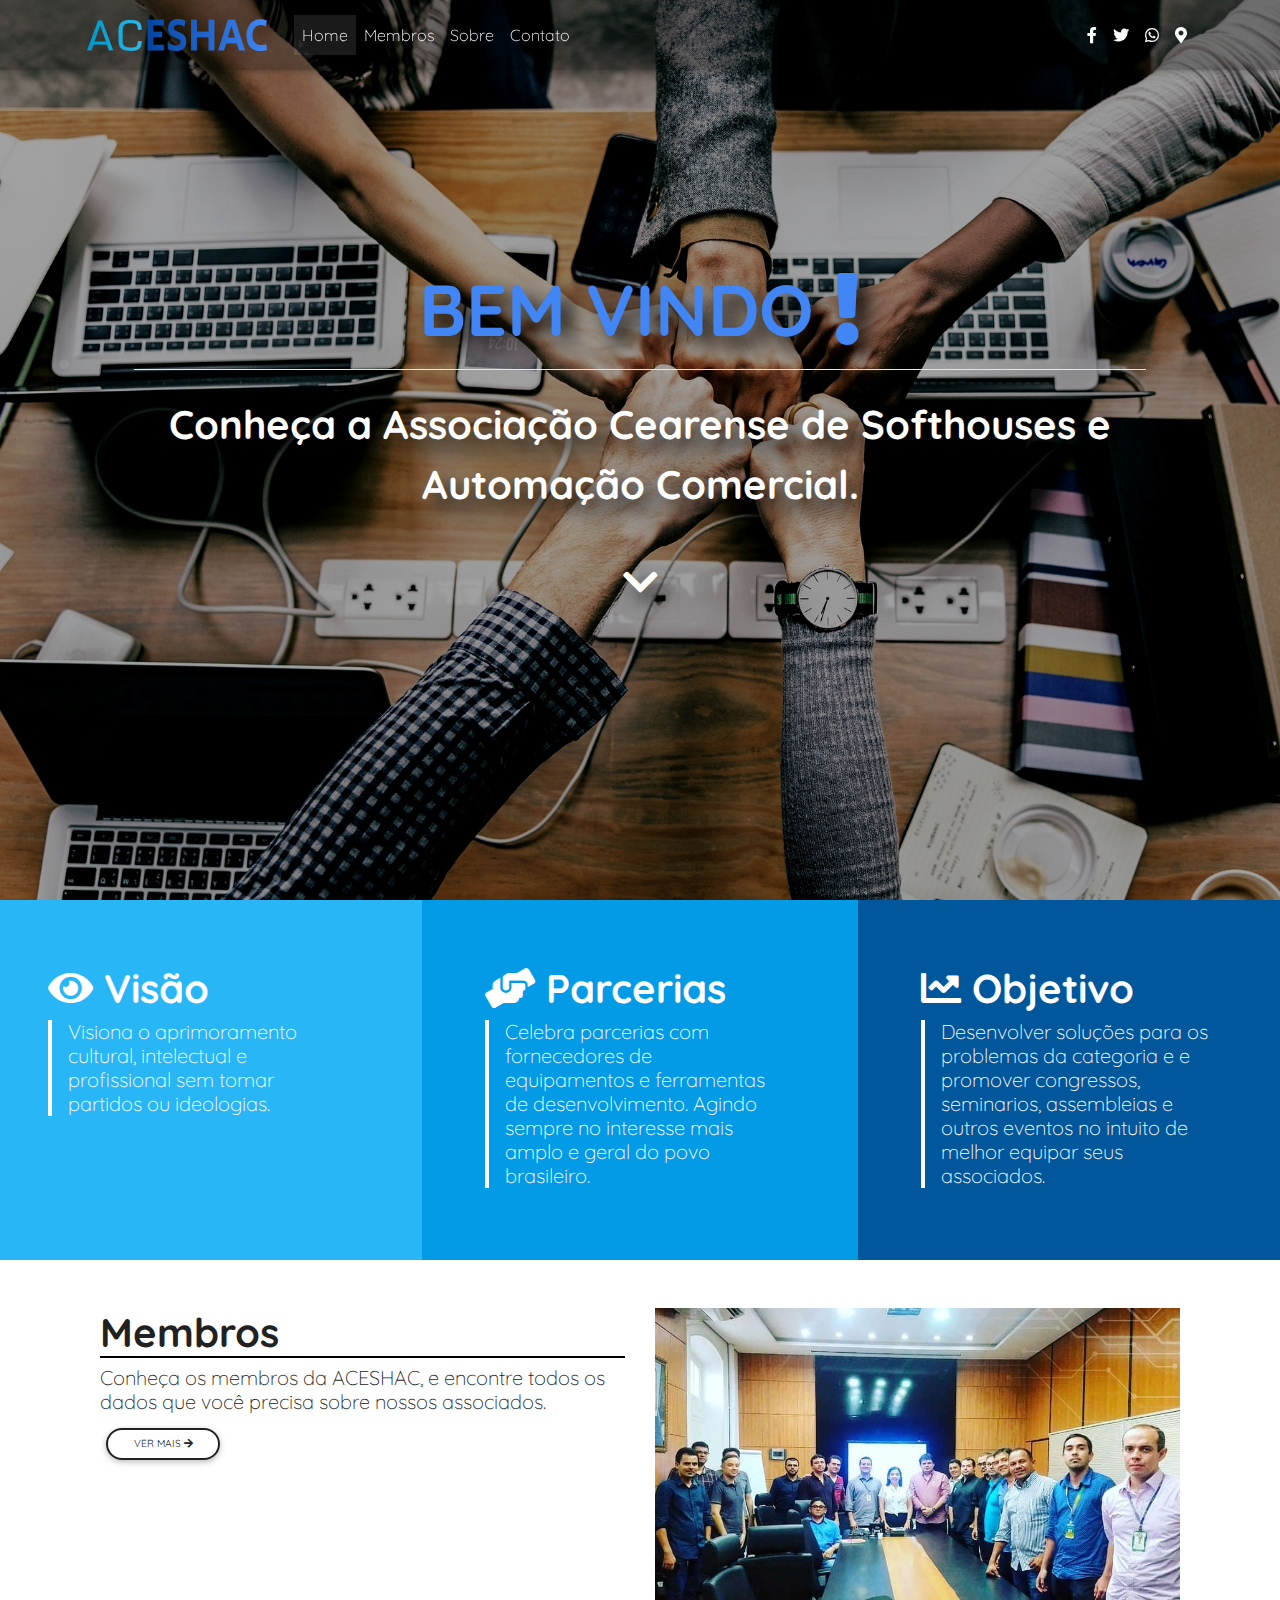
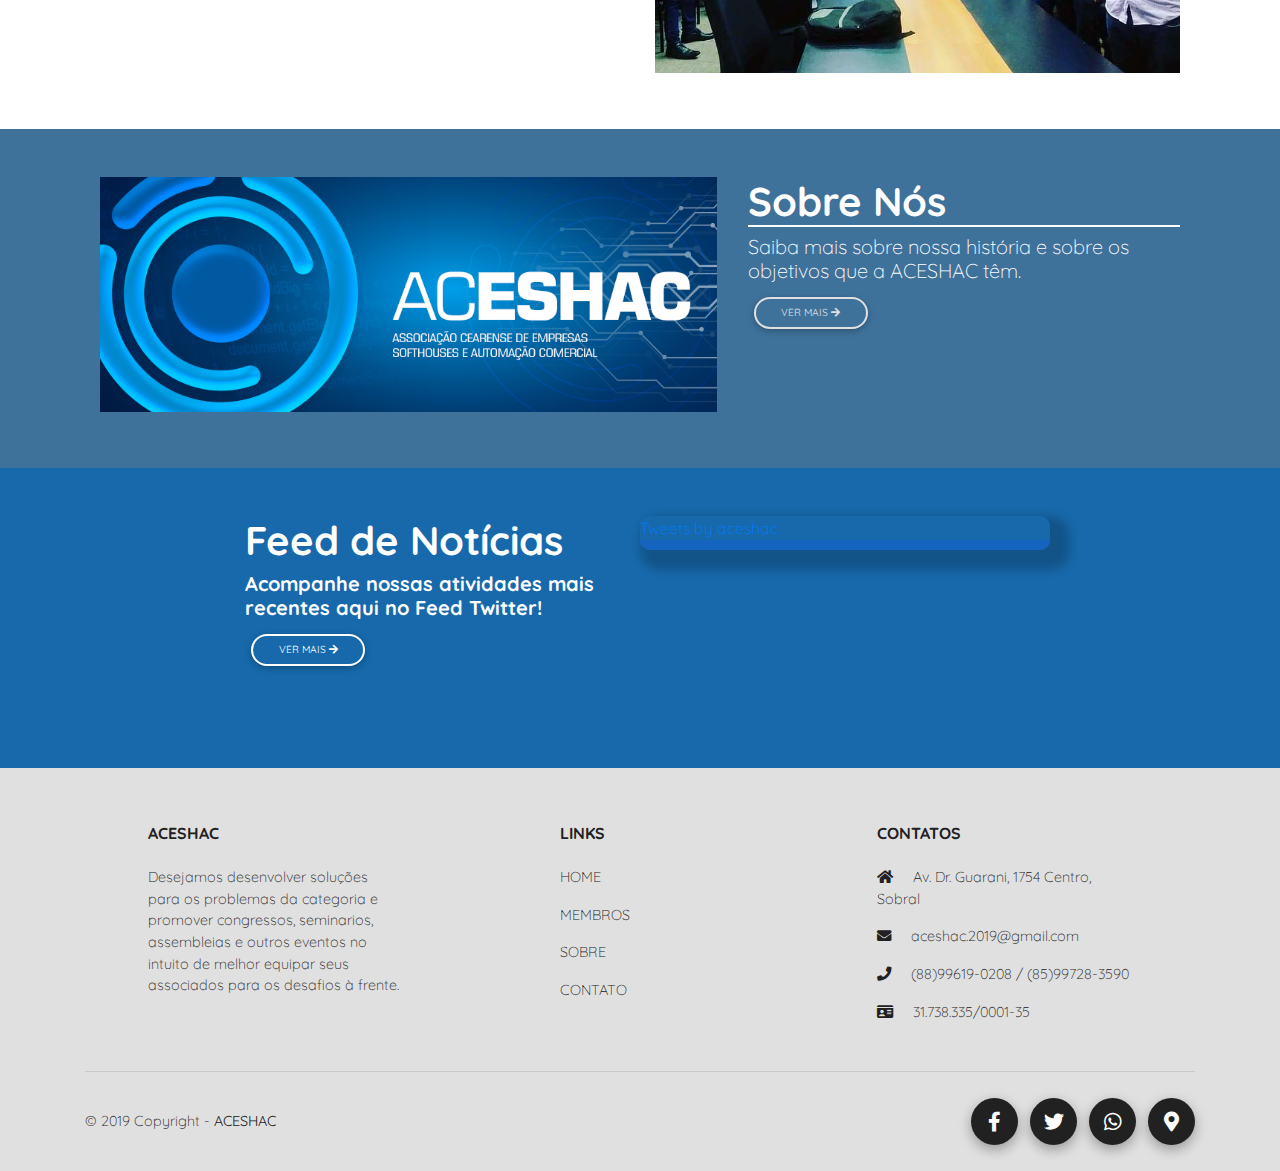
==== index.html @ 2a588120 "update logo" ====
<!DOCTYPE html>
<html>
<head>
	<meta charset="utf-8" name="viewport"
    content="width=device-width, initial-scale=1, maximum-scale=1, user-scalable=no">
  <meta author="Jonathan Franco">
	<title>ACESHAC - Associação Cearense de Softhouses e Automação Comercial</title>
  <link rel="icon" href="img/icon.png" type="image/png" />
	<link rel="stylesheet" type="text/css" href="css/bootstrap.css">
	<link rel="stylesheet" type="text/css" href="css/style.css">
	<script type="text/javascript" src="js/bootstrap.js"></script>
	<script type="text/javascript" src="js/jquery.min.js"></script>
	<link rel="stylesheet" type="text/css" href="css/mdb.css">
	<link rel="stylesheet" type="text/css" href="https://use.fontawesome.com/releases/v5.6.3/css/all.css">
  <link href="https://fonts.googleapis.com/css?family=Quicksand:300&display=swap" rel="stylesheet">
	<script type="text/javascript" src="js/mdb.js"></script>
	<script type="text/javascript" src="js/side-menu.js"></script>
	<script type="text/javascript" src="js/loading.js"></script>
	<script type="text/javascript" src="js/velocity.min.js"></script>
	<script type="text/javascript" src="js/popper.min.js"></script>
</head>
<body onload="loading();" class="fadeIn">

  <!--Loading-->
	<div id="background-load">
    	<div class="load"></div>

  	</div>

<header>
	<!--Desktop Menu-->
    <nav class="navbar navbar-expand-lg navbar-dark fixed-top scrolling-navbar">
      <div class="container nav-effect">
        <a class="navbar-brand" href="index.html"><img id="logo" src="img/logo.svg"></a>
        <div class="collapse navbar-collapse" id="navbarSupportedContent-7">
          <ul class="navbar-nav mr-auto mx-2">
            <li class="nav-item active">
              <a class="nav-link">Home</a>
            </li>

            <li class="nav-item">
              <a class="nav-link" href="membros.html">Membros</a>
            </li>

            <li class="nav-item">
              <a class="nav-link" href="sobre.html">Sobre</a>
            </li>

            <li class="nav-item">
              <a class="nav-link" href="contato.html">Contato</a>
            </li>
          </ul>
          <ul class="navbar-nav ml-auto nav-flex-icons">
            <li class="nav-item">
              <a id="face-icon" class="nav-link waves-effect waves-light" href="https://www.facebook.com/Aceshac-2211734815759135/" target="_blank">
                <i class="fab fa-facebook-f"></i></a>
            </li>
            <li class="nav-item">
              <a id="twitter-icon" class="nav-link waves-effect waves-light" href="https://twitter.com/aceshac" target="_blank">
                <i  class="fab fa-twitter"></i></a>
            </li>
            <li class="nav-item">
              <a id="whatsapp-icon" class="nav-link waves-effect waves-light" href="https://wa.me/5585997283590?text=Olá" target="_blank">
                <i  class="fab fa-whatsapp"></i></a>
            </li>
            <li class="nav-item">
              <a id="maps-icon" class="nav-link waves-effect waves-light" target="_blank" href="https://goo.gl/maps/By9EwGpcaRZU4kWZ8">
                <i  class="fas fa-map-marker-alt"></i></a>
            </li>
          </ul>
        </div>
      </div>
      <!--Desktop Menu-->

      <!--Mobile Menu-->
      <div class="btn-menu">
        <i class="fas fa-bars mr-3 white-text h1 btn-menu mt-2" onclick="openNav()"></i>
        <img class="logo-mobile mr-auto mt-2" src="img/logo.svg">
      </div>
      <div id="myNav" class="nav-mobile" style="overflow: hidden;">

      <div class="my-4 ml-3 white-text">
      <img class=" mr-auto" src="img/logo-mobile.svg">
      <span id="close-btn" class="closebtn white-text mr-2 h1" onclick="closeNav()"><i class="h1 fas fa-times"></i></span>
      </div>

        <hr class="my-0 white">

        <div class="container navbar-light nav-mobile-content text-left navbar-nav" id="menu-content">
          <li class="nav-item active">
            <a class="nav-link white-text mobile-pills"><i class="fas fa-home"></i> Home</a>
          </li>

          <li class="nav-item">
            <a class="nav-link white-text mobile-pills" href="membros.html"><i class="fas fa-users"></i> Membros</a>
          </li>

          <li class="nav-item">
            <a class="nav-link white-text mobile-pills" href="sobre.html"><i class="fas fa-info-circle"></i> Sobre</a>
          </li>

          <li class="nav-item">
            <a class="nav-link white-text mobile-pills" href="contato.html"><i class="fas fa-envelope"></i> Contato</a>
          </li>

          <li class="row justify-content-center mt-5 py-5">
            <a href="https://www.facebook.com/Aceshac-2211734815759135/" target="_blank"><i class="fab fa-facebook-f mx-1"></i></a>
            <a href="https://twitter.com/aceshac" target="_blank"><i class="fab fa-twitter mx-1"></i></a>
            <a href="https://wa.me/5585997283590?text=Olá" target="_blank"><i class="fab fa-whatsapp mx-1"></i></a>
            <a href="https://goo.gl/maps/By9EwGpcaRZU4kWZ8" target="_blank"><i class="fas fa-map-marker-alt mx-1"></i></a>
          </li>
          
        </div>
      </div>
      <!--Mobile Menu-->

  </nav>

<!--Index-->
<div id="intro" class="view smooth-scroll" style="background-image: url('img/index.jpg');background-size: cover;">

<div class="mask text-center rgba-black-light">
  
          <div class="container-fluid d-flex justify-content-center align-items-center h-100">

                <div class="col-md-10">

                		<!-- Heading -->
                     <div id="shadow-effect" class="display-3 mb-2 wow fadeInDown" data-wow-delay="0.4s"><span class="text-primary font-weight-bold">BEM VINDO <i class="fas fa-exclamation"></i></span></div>

                     <hr class="white">

                    <!-- Description -->
                    <p id="shadow-effect" class="white-text my-4 wow fadeInUp h1-responsive font-weight-bold" data-wow-delay="0.5s">Conheça a Associação Cearense de Softhouses e Automação Comercial.</p> 

                    <a id="shadow-effect" href="#down"><i class="h1 py-4 fas fa-chevron-down white-text"></i></a>   

                </div>

        </div>
  
</div>
</div>


</header>

<main>
  <!--Introdução-->
    <section id="down" class="white-color" style="overflow: hidden;">
      <div class="row">
        <div class="col-md-4 light-blue lighten-1 py-3">
          <div class="p-5 wow bounceIn" data-wow-delay="0.4s">
            <!-- Heading -->
            <h1 class="font-weight-bold white-text text-left"><i class="fas fa-eye"></i> Visão</h1>
            <!-- Description -->
            <h5 class="white-text px-3" style="border-left: 4px solid #fff">Visiona o aprimoramento cultural, intelectual e profissional 
                  sem tomar partidos ou ideologias.</h5>    
          </div>
        </div>
        <div class="col-md-4 light-blue darken-1 py-3">
          <div class="p-5 wow bounceIn" data-wow-delay="0.6s">
            <!-- Heading -->
            <h1 class="font-weight-bold white-text text-left"><i class="fas fa-hands-helping"></i> Parcerias</h1>
            <!-- Description -->
            <h5 class="white-text px-3" style="border-left: 4px solid #fff">Celebra parcerias com fornecedores de equipamentos e ferramentas de desenvolvimento. Agindo sempre no interesse mais amplo e geral do povo brasileiro.</h5>    
          </div>
        </div>
        <div class="col-md-4 light-blue darken-4 py-3">
          <div class="p-5 wow bounceIn" data-wow-delay="0.8s">
            <!-- Heading -->
            <h1 class="font-weight-bold white-text text-left"><i class="fas fa-chart-line"></i> Objetivo</h1>
            <!-- Description -->
            <h5 class="white-text px-3" style="border-left: 4px solid #fff">Desenvolver soluções para os problemas da categoria e
              e promover congressos, seminarios, assembleias e outros eventos no intuito de melhor equipar seus associados.</h5>    
          </div>
        </div>
        
      </div>
  </section>

  <!--Membros-->
	<section class="white-color" style="overflow: hidden;">
		<div class="container justify-content-center text-left">

			<div class="container-fluid d-flex align-items-center justify-content-center h-100">

            <div class="row d-flex text-left py-5">

                <div class="col-md-6 mb-2 wow fadeInLeft" data-wow-delay="0.4s">

                    <!-- Heading -->
                     <h1 class="font-weight-bold text-dark" style="border-bottom: 2px solid black">Membros</h1>

                    <!-- Description -->
                    <h5 class="text-dark">Conheça os membros da ACESHAC, e encontre todos os dados que você precisa sobre nossos associados.</h5>    

                    <a class="btn btn-rounded btn-outline-dark btn-sm h6 text-dark" href="membros.html">ver mais <i class="fas fa-arrow-right"></i></a>

                </div>

                <div class="col-md-6 mb-2 wow fadeInRight" data-wow-delay="0.4s">
                    <img class="img-fluid" src="img/img-3.jpg">
                </div>

            </div>

        </div>
			
		</div>
	</section>

    <!--Sobre Nós-->
		<section class="unique-color" style="overflow: hidden;">
		<div class="container justify-content-center text-left">

			<div class="container d-flex align-items-center justify-content-center">

            <div class="row d-flex text-left py-5">


                <div class="col-md-7 mb-2 wow fadeInLeft" data-wow-delay="0.4s">
                    <img class="img-fluid" src="img/img-2.jpg">
                </div>

                <div class="col-md-5 mb-2 wow fadeInRight" data-wow-delay="0.4s">

                    <!-- Heading -->
                     <h1 class="font-weight-bold white-text" style="border-bottom: 2px solid #fff">Sobre Nós</h1>

                    <!-- Description -->
                    <h5 class="white-text">Saiba mais sobre nossa história e sobre os objetivos que a ACESHAC têm.</h5>  

                    <a class="btn btn-rounded btn-outline-light btn-sm h6 white-text" href="sobre.html">ver mais <i class="fas fa-arrow-right"></i></a>  

                </div>

            </div>

        </div>
			
		</div>
	</section>
  
  <!--Feed-->
  <section class="black" style="background-image: url('img/feed.jpg');background-size: cover;background-attachment: fixed;overflow: hidden;">
    <div class="mask rgba-blue-strong">
    <div class="container justify-content-center text-left">

      <div class="container-fluid d-flex align-items-center justify-content-center h-100">

            <div class="row d-flex text-left py-5">

                <div class="col-md-6 mb-5 wow fadeInDown" data-wow-delay="0.4s">

                    <!-- Heading -->
                     <h1 class="font-weight-bold white-text" data-wow-delay="0.4s">Feed de Notícias</h1>

                    <!-- Description -->
                    <h5 class="white-text font-weight-bold " data-wow-delay="0.5s">Acompanhe nossas atividades mais recentes aqui no Feed Twitter!</h5>    

                    <a class="btn btn-rounded btn-outline-white btn-sm h5 white-text" href="">Ver Mais <i class="fas fa-arrow-right"></i></a>

                </div>

                <div class="col-md-6 mb-2 wow fadeInUp px-0" data-wow-delay="0.4s">

                  <div style="border-radius: 10px;border-bottom:10px solid #1565c0;box-shadow: 10px 10px 10px 10px rgba(0,0,0,0.2) ">

                    <!-- Conta do FEED -->
                   <a class="twitter-timeline" href="https://twitter.com/aceshac?ref_src=twsrc%5Etfw">Tweets by aceshac</a>

                  </div>
                   <script async src="https://platform.twitter.com/widgets.js" charset="utf-8"></script>

                </div>
      
          </div>

        </div>
      
    </div>
  </div>
  </section>

</main>

<!-- Footer -->
<footer class="page-footer font-small bg-light pt-4">
  <!-- Footer Links -->
  <div class="container text-center text-dark text-md-left">
    <!-- Footer links -->
    <div class="row text-center text-md-left mt-3 pb-3">
      <!-- Grid column -->
      <div class="col-md-3 col-lg-3 col-xl-3 mx-auto mt-3">
        <h6 class="text-uppercase mb-4 font-weight-bold">ACESHAC</h6>
        <p>Desejamos desenvolver soluções para os problemas da categoria e promover congressos, seminarios, assembleias e outros eventos no intuito de melhor equipar seus associados para os desafios à frente.</p>
      </div>
      <!-- Grid column -->
      <hr class="w-100 clearfix d-md-none">
      <!-- Grid column -->
      <div class="col-md-3 col-lg-2 col-xl-2 mx-auto mt-3">
        <h6 class="text-uppercase mb-4 font-weight-bold">Links</h6>
<ul class="list-unstyled">
          <li>
            <p>
              <a href="index.html" class="text-dark">HOME</a>
            </p>
          </li>
          <li>
            <p>
              <a href="membros.html" class="text-dark">MEMBROS</a>
            </p>
          </li>
          <li>
            <p>
              <a href="sobre.html" class="text-dark">SOBRE</a>
            </p>
          </li>
          <li>
            <p>
              <a href="contato.html" class="text-dark">CONTATO</a>
            </p>
          </li>
        </ul>
      </div>
      <!-- Grid column -->
      <hr class="w-100 clearfix d-md-none">
      <!-- Grid column -->
      <div class="col-md-4 col-lg-3 col-xl-3 mx-auto mt-3">
        <h6 class="text-uppercase mb-4 font-weight-bold">Contatos</h6>
        <p>
          <i class="fas fa-home mr-3"></i> Av. Dr. Guarani, 1754 Centro, Sobral</p>
        <p>
          <i class="fas fa-envelope mr-3"></i> aceshac.2019@gmail.com</p>
        <p>
          <i class="fas fa-phone mr-3"></i> (88)99619-0208 / (85)99728-3590</p>
        <p>
          <i class="fas fa-id-card mr-3"></i> 31.738.335/0001-35</p>
      </div>
      <!-- Grid column -->
    </div>
    <!-- Footer links -->
    <hr>
    <!-- Grid row -->
    <div class="row d-flex align-items-center">
      <!-- Grid column -->
      <div class="col-md-7 col-lg-8">
        <!--Copyright-->
        <p class="text-center text-md-left">© 2019 Copyright -
            <strong> ACESHAC</strong>
        </p>
      </div>
      <!-- Grid column -->
      <!-- Grid column -->
      <div class="col-md-5 col-lg-4 ml-lg-0">
        <!-- Social buttons -->
        <div class="text-center text-md-right">
          <ul class="list-unstyled list-inline">
            <li class="list-inline-item">
              <a class="face btn-floating btn-md bg-dark mx-0" href="https://www.facebook.com/Aceshac-2211734815759135/" target="_blank">
                <i class="fab fa-facebook-f"></i>
              </a>
            </li>
            <li class="list-inline-item">
              <a class="btn-floating btn-md bg-dark mx-0" target="_blank" href="https://twitter.com/aceshac">
                <i class="fab fa-twitter"></i>
              </a>
            </li>
            <li class="list-inline-item">
              <a class="btn-floating btn-md bg-dark mx-0" href="https://wa.me/5585997283590?text=Olá" target="_blank">
                <i class="fab fa-whatsapp"></i>
              </a>
            </li>

            <li class="list-inline-item">
                <a class="btn-floating btn-md bg-dark mx-0" target="_blank" href="https://goo.gl/maps/By9EwGpcaRZU4kWZ8">
                  <i class="fas fa-map-marker-alt"></i></a>
            </li>
          </ul>
        </div>
      </div>
      <!-- Grid column -->
    </div>
    <!-- Grid row -->
  </div>
  <!-- Footer Links -->
</footer>
<!-- Footer -->

<script type="text/javascript" src="js/bootstrap.js"></script>
<script type="text/javascript" src="js/mdb.js"></script>
<script type="text/javascript" src="js/animation.js"></script>
<script type="text/javascript" src="js/side-menu.js"></script>
</body>
</html>
---- css/style.css ----
body{
	user-select: none;
	margin: 0;
	padding: 0;	
  font-family: 'Quicksand', sans-serif!important;
}
@keyframes fadeIn {
	0% { opacity: 0; }
	100% { opacity: 1;}
}

html,
body,
header,
#intro {
  height: 100%;
  user-select: none;
  background-attachment: fixed;
 font-family: 'Quicksand', sans-serif!important;
}

#intro {
  -webkit-background-size: cover;
  -moz-background-size: cover;
  -o-background-size: cover;
  background-size: cover;
}

.page-footer{
  cursor: default;
  user-select: text;
}

.top-nav-collapse {
  transition: 0.5s;
  background-image: linear-gradient(to bottom left, #2E2E2E, #212121);
  box-shadow: none;
}

.nav-info{
  border-bottom: 1px solid rgb(50,50,50);
  user-select: text;
  cursor: default;
}

/*

.nav-pills > li > a.active {
  background-color: transparent!important;
  color: rgb(255,53,71)!important;
  border: 0px solid rgb(255,53,71)!important;
  border-radius: 0%!important;
  transform: scale(1.0);
  transition: 0.3s;
  text-shadow: 1px 1px 10px rgb(255,53,71);
}

.mobile-pills > li > a.active  {
  background-color: red!important;
  color: grey!important;
  border: 0px solid rgb(255,53,71)!important;
  border-radius: 0%!important;
  transition: 0.3s;
  filter: grayscale(100%);
  opacity: 0.8;
  width: 100%;
}

.nav-link{
  color: #fff;
  font-weight: bold;
}

.nav-link:hover{
  color: #ddd;
  transition: 0.2s;
}

*/

#nav-logo{
  transition: 0.2s;
  transform: scale(1.3);
}

.navbar{
  background-color: rgba(0,0,0,0.3);
}

.nav-mobile {
  height: 100%;
  width: 0;
  position: fixed;
  z-index: 1;
  top: 0;
  left: 0;
  transition: 0.3s;
  background-image: linear-gradient(to right, #0d47a1, #4285F4);
  /*
  overflow-y: scroll!important;
  */
}

.btn-menu {
  display: none;
}

.nav-mobile-content {
  position: relative;
  top: 10%;
  width: 100%;
  margin-top: 30px;
  transition: 0.5s;
    /*
  overflow-y: scroll!important;
  */
}

.nav-mobile a {
  padding: 8px;
  text-decoration: none;
  font-size: 30px;
  color: #fff;
  display: block;
  transition: 0.3s;
}

.nav-mobile a:hover, .nav-mobile a:focus {
  color: #f1f1f1;
}

.nav-mobile .closebtn {
  position: absolute;
  top: 0px;
  right: 10px;
  font-size: 60px;
}
.navbar-brand-mobile{
  display: none;
}

.map-container{
  overflow:hidden;
  padding-bottom:56.25%;
  position:relative;
  height:0;
}
.map-container iframe{
  left:0;
  top:0;
  height:100%;
  width:100%;
  position:absolute;
}

.load{
  width: 100px;
  height: 100px;
  border: 3px solid #bdbdbd;
  border-top:6px solid #4285F4;
  border-radius: 100%;
  position: absolute;
  top:0;
  bottom:0;
  left:0;
  right: 0;
  margin: auto;
  animation: spin 1s infinite linear;
}

@keyframes spin {
  from{
      transform: rotate(0deg);
  }to{
      transform: rotate(360deg);
  }
}

#background-load{
  height:100%;
  width:100%;
  background:#fff;
  position:fixed;
  left:0;
  top:0;
  z-index: 9999;
  overflow: hidden!important;
 }

/*indicators-carousel

 .indicator{
  background-color: #ddd!important;
 }

 ol li.active{
  background-color: rgb(255,53,71)!important;
 }

*/

#btn-fixed-style{
  background-color: rgb(255,53,71)!important;
  opacity: 0.5;
}

#btn-fixed-style:hover{
  opacity: 1;
}

/*
#myBtn {
  display: none; 
  position: fixed; 
  bottom: 20px; 
  right: 30px; 
  z-index: 99; 
  border: none; 
  outline: none; 
  background-color: red; 
  color: white; 
  cursor: pointer; 
  padding: 15px; 
  border-radius: 10px; 
  font-size: 18px;
}

#myBtn:hover {
  background-color: #555;
}
*/

#shadow-effect{
  text-shadow: 10px 10px 20px black!important;
}

.card-img-top{
  height: 230px;
  background-color: #fff;
}

.face:hover{
  background-color: red!important;
}

.fa-chevron-down{
  transition: 0.5s;
}

.fa-chevron-down:hover{
  transform: scale(1.1);
  transition: 0.5s;
}

#face-icon:hover{
  color: #0d47a1;
  transition: 0.2s;
  transform: scale(1.2);
}

#twitter-icon:hover{
  color: #33b5e5;
  transition: 0.2s;
  transform: scale(1.2);
}

#whatsapp-icon:hover{
  color: #00C851;
  transition: 0.2s;
  transform: scale(1.2);
}

#maps-icon:hover{
  color: #aa66cc;
  transition: 0.2s;
  transform: scale(1.2);
}

section{
  overflow: hidden!important;
}

/* Scroll Bar */
::-webkit-scrollbar {
  width: 10px;
}
::-webkit-scrollbar-track {
  background: #e0e0e0; 
}

::-webkit-scrollbar-thumb {
  background: #757575; 
}
::-webkit-scrollbar-thumb:hover {
  background: #616161; 
}


@media (max-width: 768px) {
  .navbar:not(.top-nav-collapse) {
    background-image: linear-gradient(to bottom left, #2E2E2E, #212121);
  }
  .nav-lg{
    display: none;
  }
  .btn-menu{
    display: inline-block;
    float: left;
  }
  .navbar-brand{
    display: none;
  }
  .navbar-brand-mobile{
    display: block;
  }
  .carousel-indicators{
    display: none;
  }
  #fb-desk{
    display: none!important;
  }
  #fb-mobile{
    display: initial!important;
  }
  #intro{
    margin-top: 72px!important;
  }
  .active{
    border-left: 5px solid #fff!important;
  }

}

@media (min-width: 800px) and (max-width: 850px) {
  .navbar:not(.top-nav-collapse) {
    background-image: linear-gradient(to bottom left, #2E2E2E, #212121);
  }
  .nav-lg{
    display: none;
  }
  .btn-menu{
    display: inline-block;
    float: left;
  }
  .navbar-brand{
    display: none;
  }
  .navbar-brand-mobile{
    display: block;
  }
  .carousel-indicators{
    display: none;
  }
  #fb-desk{
    display: none!important;
  }
  #fb-mobile{
    display: initial!important;
  }
  #intro{
    margin-top: 72px!important;
  }
  .active{
    border-left: 5px solid #fff!important;
  }

}

@media screen and (max-height: 450px) {
.nav-mobile a {font-size: 20px}
.nav-mobile .closebtn {
  font-size: 40px;
  top: 15px;
  right: 35px;
  height: 100%;
  }
}

@media screen and (orientation: landscape) {
.nav-mobile {
  overflow-y: scroll!important;

}
.nav-mobile-content {
    overflow-y: scroll!important;
  }
}
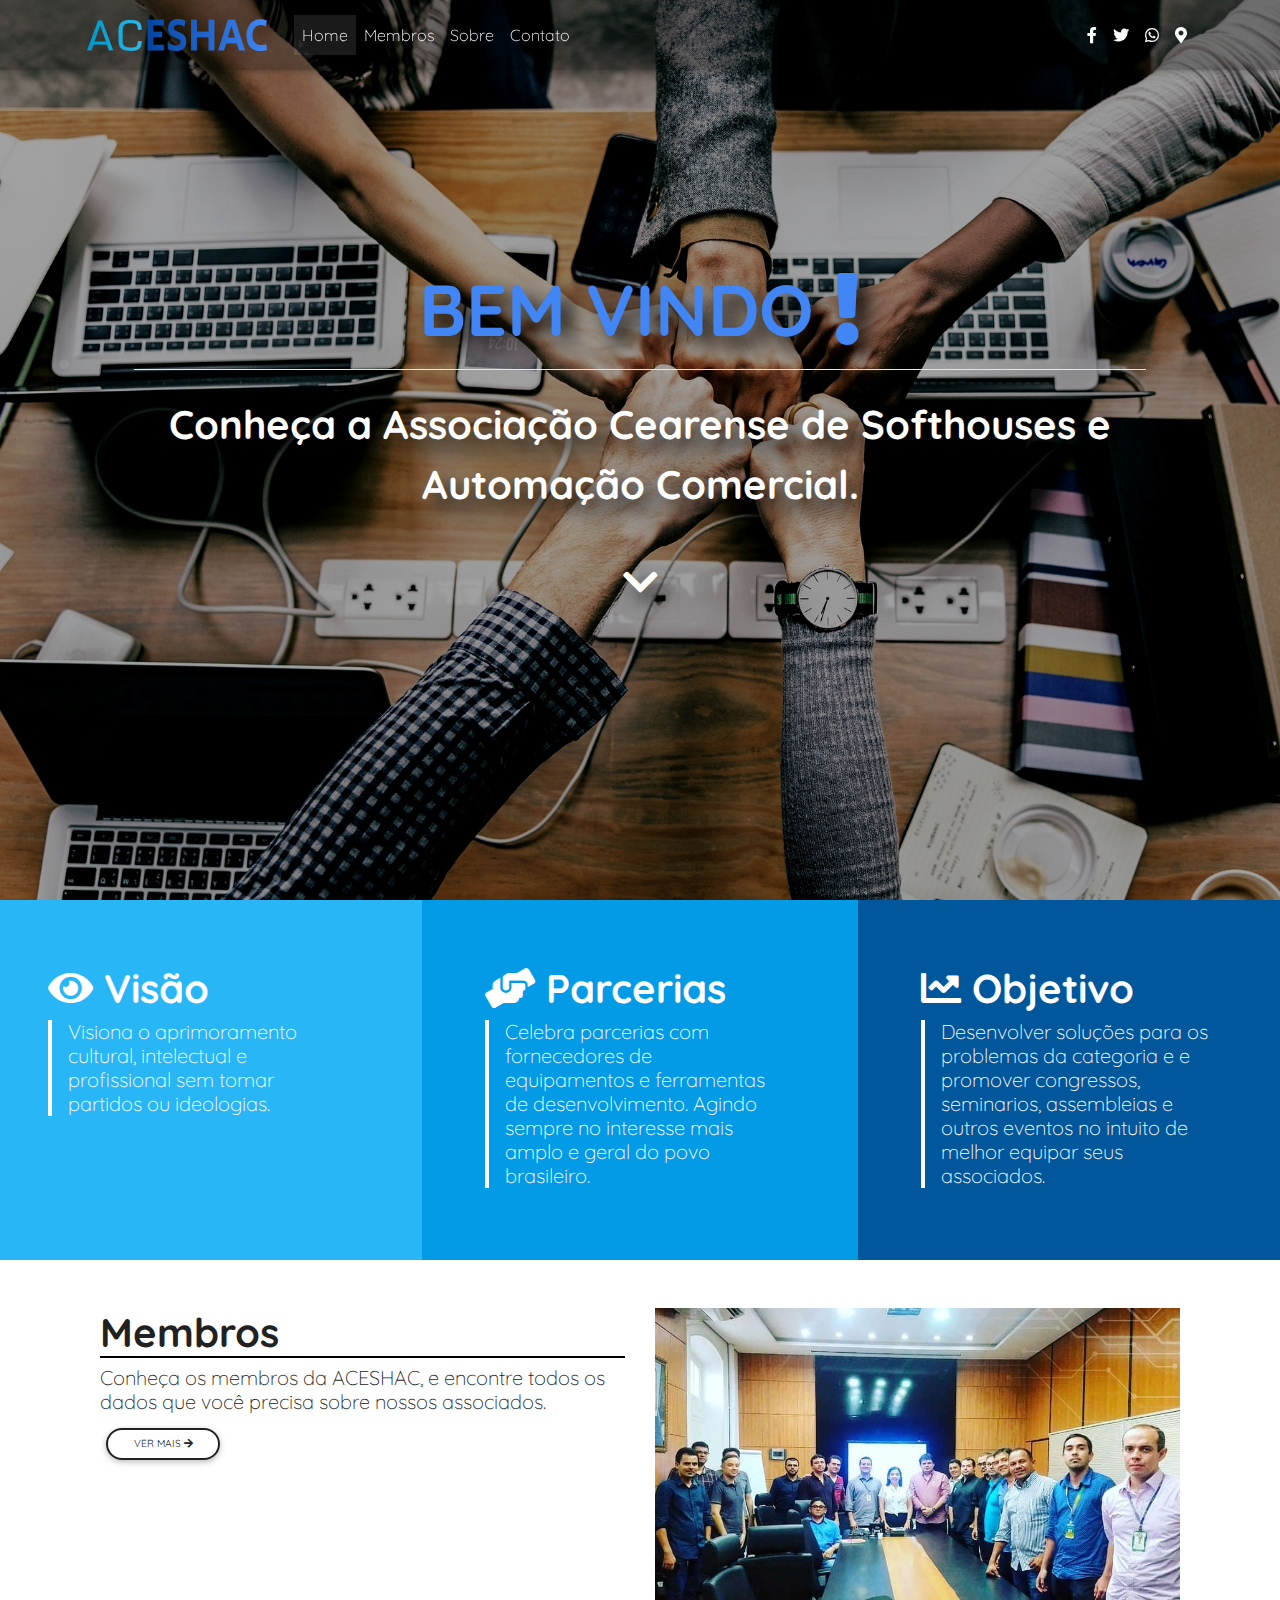
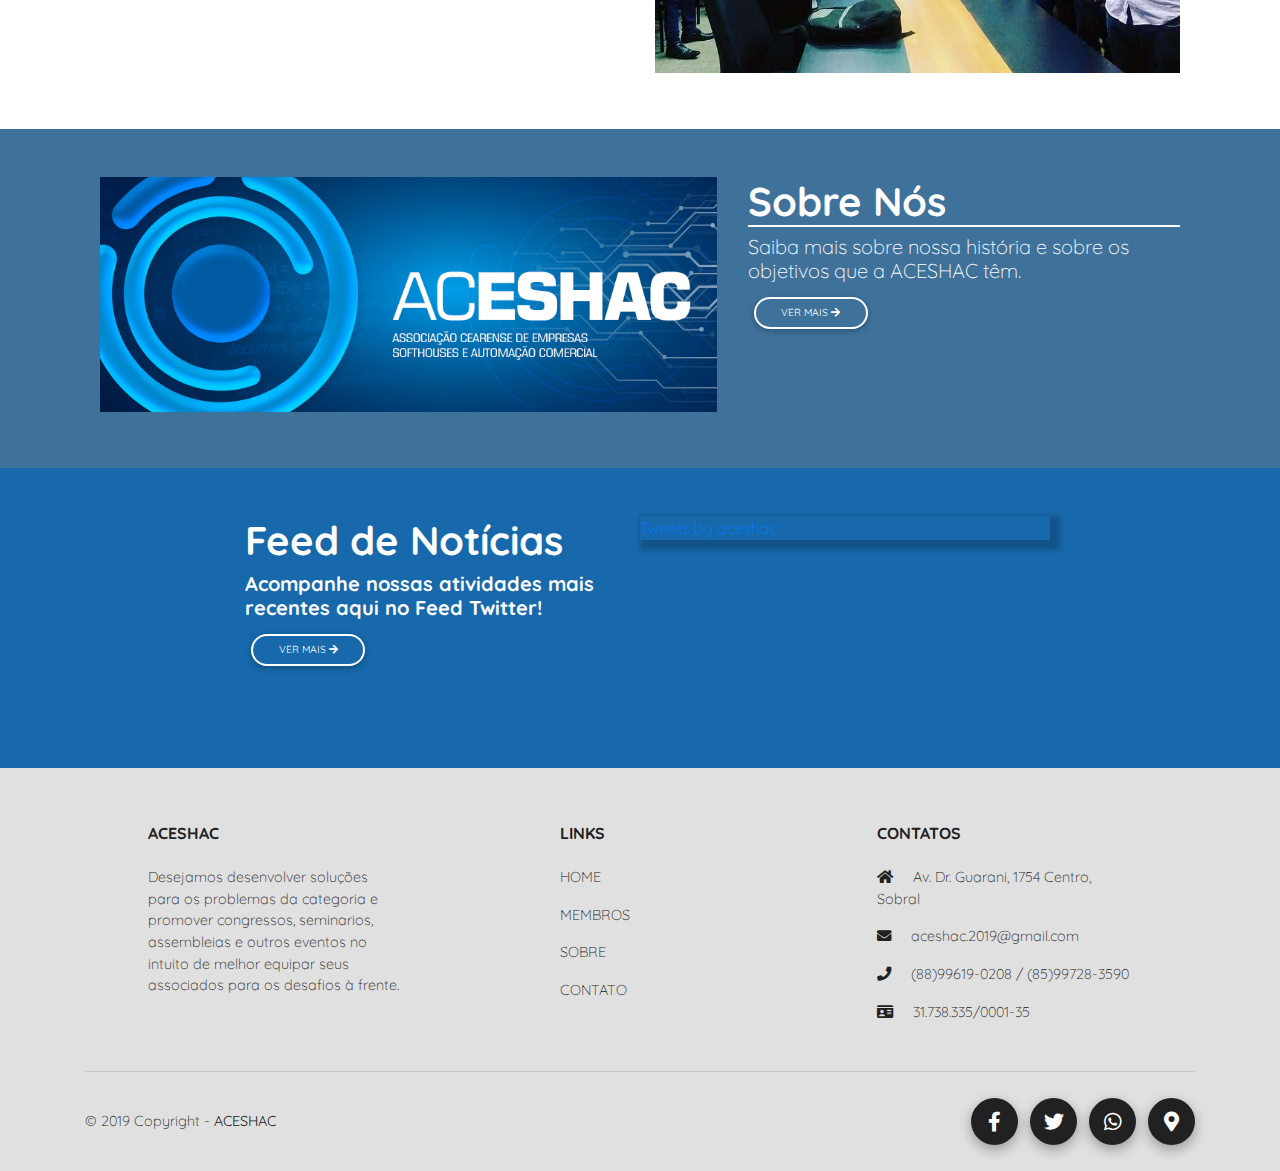
==== commit 2e0c5361: "edit site" ====
--- a/index.html
+++ b/index.html
@@ -6,9 +6,9 @@
   <meta author="Jonathan Franco">
 	<title>ACESHAC - Associação Cearense de Softhouses e Automação Comercial</title>
   <link rel="icon" href="img/icon.png" type="image/png" />
-	<link rel="stylesheet" type="text/css" href="css/bootstrap.css">
+	<link rel="stylesheet" type="text/css" href="css/bootstrap.min.css">
 	<link rel="stylesheet" type="text/css" href="css/style.css">
-	<script type="text/javascript" src="js/bootstrap.js"></script>
+	<script type="text/javascript" src="js/bootstrap.min.js"></script>
 	<script type="text/javascript" src="js/jquery.min.js"></script>
 	<link rel="stylesheet" type="text/css" href="css/mdb.css">
 	<link rel="stylesheet" type="text/css" href="https://use.fontawesome.com/releases/v5.6.3/css/all.css">
@@ -19,7 +19,7 @@
 	<script type="text/javascript" src="js/velocity.min.js"></script>
 	<script type="text/javascript" src="js/popper.min.js"></script>
 </head>
-<body onload="loading();" class="fadeIn">
+<body onload="loading();">
 
   <!--Loading-->
 	<div id="background-load">
@@ -79,8 +79,8 @@
       </div>
       <div id="myNav" class="nav-mobile" style="overflow: hidden;">
 
-      <div class="my-4 ml-3 white-text">
-      <img class=" mr-auto" src="img/logo-mobile.svg">
+      <div id="side-menu-nav" class="my-4 ml-3 white-text">
+      <img class="mr-auto" src="img/logo-mobile.svg">
       <span id="close-btn" class="closebtn white-text mr-2 h1" onclick="closeNav()"><i class="h1 fas fa-times"></i></span>
       </div>
 
@@ -159,7 +159,7 @@
           </div>
         </div>
         <div class="col-md-4 light-blue darken-1 py-3">
-          <div class="p-5 wow bounceIn" data-wow-delay="0.6s">
+          <div class="p-5 wow bounceIn" data-wow-delay="0.5s">
             <!-- Heading -->
             <h1 class="font-weight-bold white-text text-left"><i class="fas fa-hands-helping"></i> Parcerias</h1>
             <!-- Description -->
@@ -167,7 +167,7 @@
           </div>
         </div>
         <div class="col-md-4 light-blue darken-4 py-3">
-          <div class="p-5 wow bounceIn" data-wow-delay="0.8s">
+          <div class="p-5 wow bounceIn" data-wow-delay="0.6s">
             <!-- Heading -->
             <h1 class="font-weight-bold white-text text-left"><i class="fas fa-chart-line"></i> Objetivo</h1>
             <!-- Description -->
@@ -195,7 +195,7 @@
                     <!-- Description -->
                     <h5 class="text-dark">Conheça os membros da ACESHAC, e encontre todos os dados que você precisa sobre nossos associados.</h5>    
 
-                    <a class="btn btn-rounded btn-outline-dark btn-sm h6 text-dark" href="membros.html">ver mais <i class="fas fa-arrow-right"></i></a>
+                    <a class="btn btn-rounded btn-outline-dark btn-sm" href="membros.html">ver mais <i class="fas fa-arrow-right"></i></a>
 
                 </div>
 
@@ -231,7 +231,7 @@
                     <!-- Description -->
                     <h5 class="white-text">Saiba mais sobre nossa história e sobre os objetivos que a ACESHAC têm.</h5>  
 
-                    <a class="btn btn-rounded btn-outline-light btn-sm h6 white-text" href="sobre.html">ver mais <i class="fas fa-arrow-right"></i></a>  
+                    <a class="btn btn-rounded btn-outline-white btn-sm" href="sobre.html">ver mais <i class="fas fa-arrow-right"></i></a>  
 
                 </div>
 
@@ -259,13 +259,13 @@
                     <!-- Description -->
                     <h5 class="white-text font-weight-bold " data-wow-delay="0.5s">Acompanhe nossas atividades mais recentes aqui no Feed Twitter!</h5>    
 
-                    <a class="btn btn-rounded btn-outline-white btn-sm h5 white-text" href="">Ver Mais <i class="fas fa-arrow-right"></i></a>
+                    <a class="btn btn-rounded btn-outline-white btn-sm" href="https://twitter.com/aceshac">Ver Mais <i class="fas fa-arrow-right"></i></a>
 
                 </div>
 
                 <div class="col-md-6 mb-2 wow fadeInUp px-0" data-wow-delay="0.4s">
 
-                  <div style="border-radius: 10px;border-bottom:10px solid #1565c0;box-shadow: 10px 10px 10px 10px rgba(0,0,0,0.2) ">
+                  <div style="box-shadow: 5px 5px 5px 5px rgba(0,0,0,0.2)">
 
                     <!-- Conta do FEED -->
                    <a class="twitter-timeline" href="https://twitter.com/aceshac?ref_src=twsrc%5Etfw">Tweets by aceshac</a>
@@ -388,7 +388,7 @@
 </footer>
 <!-- Footer -->
 
-<script type="text/javascript" src="js/bootstrap.js"></script>
+<script type="text/javascript" src="js/bootstrap.min.js"></script>
 <script type="text/javascript" src="js/mdb.js"></script>
 <script type="text/javascript" src="js/animation.js"></script>
 <script type="text/javascript" src="js/side-menu.js"></script>
--- a/css/style.css
+++ b/css/style.css
@@ -3,10 +3,6 @@
 	margin: 0;
 	padding: 0;	
   font-family: 'Quicksand', sans-serif!important;
-}
-@keyframes fadeIn {
-	0% { opacity: 0; }
-	100% { opacity: 1;}
 }
 
 html,
@@ -327,6 +323,7 @@
   }
   .active{
     border-left: 5px solid #fff!important;
+    font-weight: bold!important;
   }
 
 }
@@ -362,6 +359,7 @@
   }
   .active{
     border-left: 5px solid #fff!important;
+    font-weight: bold!important;
   }
 
 }
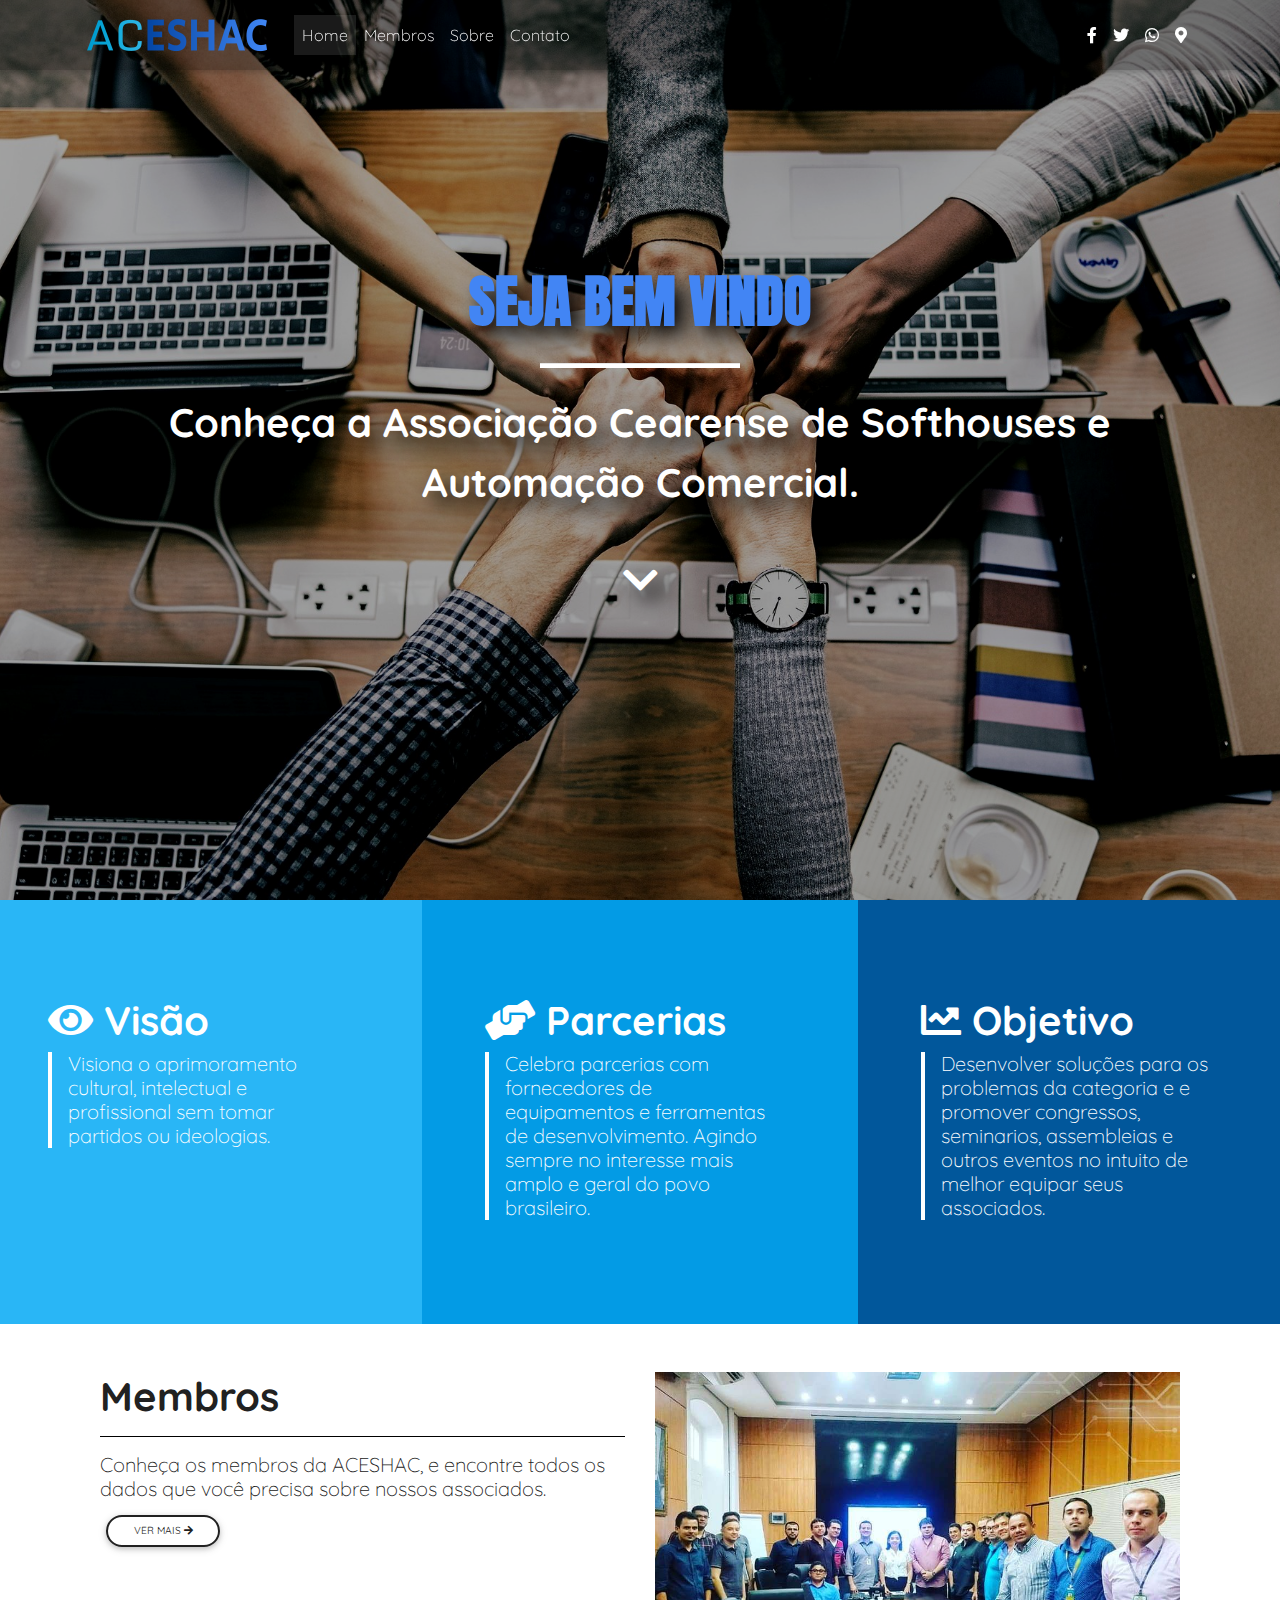
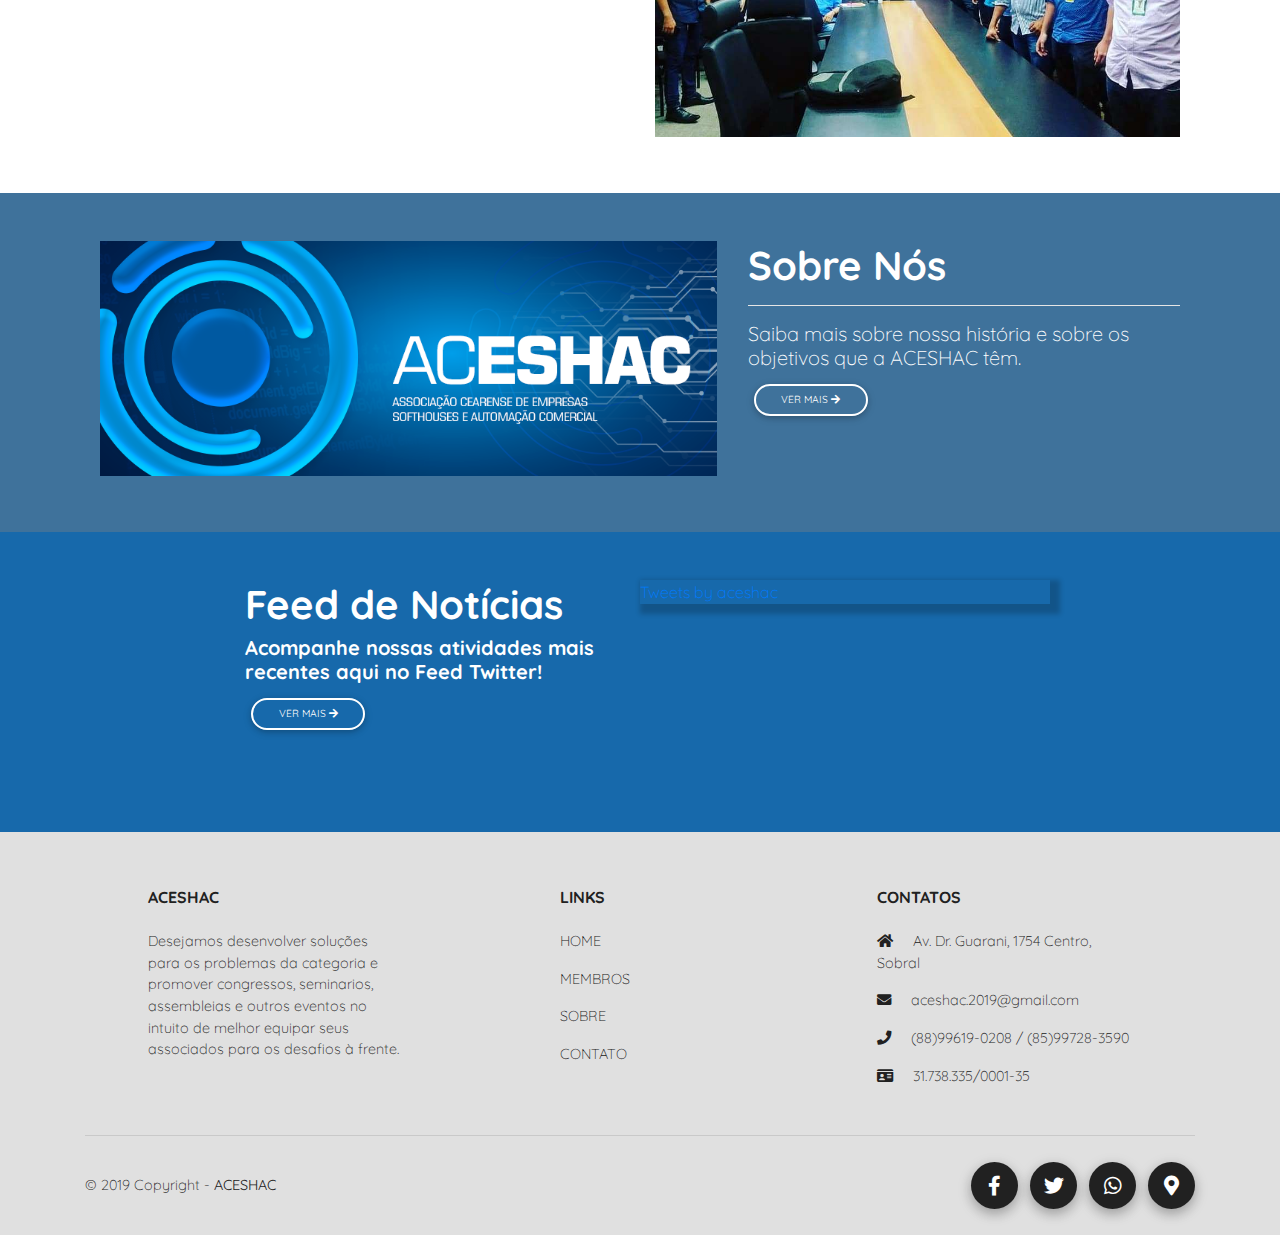
==== commit fcccaa50: "edit site" ====
--- a/index.html
+++ b/index.html
@@ -13,6 +13,7 @@
 	<link rel="stylesheet" type="text/css" href="css/mdb.css">
 	<link rel="stylesheet" type="text/css" href="https://use.fontawesome.com/releases/v5.6.3/css/all.css">
   <link href="https://fonts.googleapis.com/css?family=Quicksand:300&display=swap" rel="stylesheet">
+  <link href="https://fonts.googleapis.com/css?family=Anton&display=swap" rel="stylesheet">
 	<script type="text/javascript" src="js/mdb.js"></script>
 	<script type="text/javascript" src="js/side-menu.js"></script>
 	<script type="text/javascript" src="js/loading.js"></script>
@@ -74,17 +75,17 @@
 
       <!--Mobile Menu-->
       <div class="btn-menu">
-        <i class="fas fa-bars mr-3 white-text h1 btn-menu mt-2" onclick="openNav()"></i>
-        <img class="logo-mobile mr-auto mt-2" src="img/logo.svg">
-      </div>
+        <i class="white-text fas fa-bars mr-3 h1 btn-menu" onclick="openNav()"></i>
+        <span class="logo-mobile h2"><img src="img/logo.svg"></span>
+      </div>
+
       <div id="myNav" class="nav-mobile" style="overflow: hidden;">
-
-      <div id="side-menu-nav" class="my-4 ml-3 white-text">
-      <img class="mr-auto" src="img/logo-mobile.svg">
-      <span id="close-btn" class="closebtn white-text mr-2 h1" onclick="closeNav()"><i class="h1 fas fa-times"></i></span>
-      </div>
-
-        <hr class="my-0 white">
+      <div id="side-menu-nav" class="my-4 ml-3">
+      <span class="logo-mobile mr-auto mt-2 h2"><img src="img/logo-mobile.svg"></span>
+      <span id="close-btn" class="closebtn mr-2 h2" onclick="closeNav()"><i class="white-text h2 fas fa-times"></i></span>
+      </div>
+
+        <hr id="hr-mobile" class="mb-3 white">
 
         <div class="container navbar-light nav-mobile-content text-left navbar-nav" id="menu-content">
           <li class="nav-item active">
@@ -117,7 +118,7 @@
   </nav>
 
 <!--Index-->
-<div id="intro" class="view smooth-scroll" style="background-image: url('img/index.jpg');background-size: cover;">
+<div id="intro" class="view smooth-scroll" style="background-image: url('img/index.jpg');background-size: cover;background-position: center;">
 
 <div class="mask text-center rgba-black-light">
   
@@ -126,9 +127,9 @@
                 <div class="col-md-10">
 
                 		<!-- Heading -->
-                     <div id="shadow-effect" class="display-3 mb-2 wow fadeInDown" data-wow-delay="0.4s"><span class="text-primary font-weight-bold">BEM VINDO <i class="fas fa-exclamation"></i></span></div>
-
-                     <hr class="white">
+                     <div id="shadow-effect" class="display-4 mb-2 wow fadeInDown" data-wow-delay="0.4s"><span class="text-primary font-weight-bold" style="font-family: 'Anton', sans-serif!important;">SEJA BEM VINDO</span></div>
+
+                     <hr class="white pt-1 my-4 wow bounceIn" data-wow-delay="0.6s" style="width: 200px">
 
                     <!-- Description -->
                     <p id="shadow-effect" class="white-text my-4 wow fadeInUp h1-responsive font-weight-bold" data-wow-delay="0.5s">Conheça a Associação Cearense de Softhouses e Automação Comercial.</p> 
@@ -149,7 +150,7 @@
   <!--Introdução-->
     <section id="down" class="white-color" style="overflow: hidden;">
       <div class="row">
-        <div class="col-md-4 light-blue lighten-1 py-3">
+        <div class="col-md-4 light-blue lighten-1 py-5">
           <div class="p-5 wow bounceIn" data-wow-delay="0.4s">
             <!-- Heading -->
             <h1 class="font-weight-bold white-text text-left"><i class="fas fa-eye"></i> Visão</h1>
@@ -158,7 +159,7 @@
                   sem tomar partidos ou ideologias.</h5>    
           </div>
         </div>
-        <div class="col-md-4 light-blue darken-1 py-3">
+        <div class="col-md-4 light-blue darken-1 py-5">
           <div class="p-5 wow bounceIn" data-wow-delay="0.5s">
             <!-- Heading -->
             <h1 class="font-weight-bold white-text text-left"><i class="fas fa-hands-helping"></i> Parcerias</h1>
@@ -166,7 +167,7 @@
             <h5 class="white-text px-3" style="border-left: 4px solid #fff">Celebra parcerias com fornecedores de equipamentos e ferramentas de desenvolvimento. Agindo sempre no interesse mais amplo e geral do povo brasileiro.</h5>    
           </div>
         </div>
-        <div class="col-md-4 light-blue darken-4 py-3">
+        <div class="col-md-4 light-blue darken-4 py-5">
           <div class="p-5 wow bounceIn" data-wow-delay="0.6s">
             <!-- Heading -->
             <h1 class="font-weight-bold white-text text-left"><i class="fas fa-chart-line"></i> Objetivo</h1>
@@ -190,7 +191,8 @@
                 <div class="col-md-6 mb-2 wow fadeInLeft" data-wow-delay="0.4s">
 
                     <!-- Heading -->
-                     <h1 class="font-weight-bold text-dark" style="border-bottom: 2px solid black">Membros</h1>
+                     <h1 class="font-weight-bold text-dark">Membros</h1>
+                     <hr class="black">
 
                     <!-- Description -->
                     <h5 class="text-dark">Conheça os membros da ACESHAC, e encontre todos os dados que você precisa sobre nossos associados.</h5>    
@@ -226,7 +228,8 @@
                 <div class="col-md-5 mb-2 wow fadeInRight" data-wow-delay="0.4s">
 
                     <!-- Heading -->
-                     <h1 class="font-weight-bold white-text" style="border-bottom: 2px solid #fff">Sobre Nós</h1>
+                     <h1 class="font-weight-bold white-text">Sobre Nós</h1>
+                     <hr class="white">
 
                     <!-- Description -->
                     <h5 class="white-text">Saiba mais sobre nossa história e sobre os objetivos que a ACESHAC têm.</h5>  
--- a/css/style.css
+++ b/css/style.css
@@ -248,28 +248,11 @@
   transition: 0.5s;
 }
 
-#face-icon:hover{
-  color: #0d47a1;
-  transition: 0.2s;
-  transform: scale(1.2);
-}
-
-#twitter-icon:hover{
+#face-icon:hover,#twitter-icon:hover,#whatsapp-icon:hover,#maps-icon:hover{
   color: #33b5e5;
   transition: 0.2s;
-  transform: scale(1.2);
-}
-
-#whatsapp-icon:hover{
-  color: #00C851;
-  transition: 0.2s;
-  transform: scale(1.2);
-}
-
-#maps-icon:hover{
-  color: #aa66cc;
-  transition: 0.2s;
-  transform: scale(1.2);
+  transform: translateY(1px);
+  text-shadow: 0 0 15px #33b5e5, 0 0 10px #33b5e5;
 }
 
 section{
@@ -319,12 +302,15 @@
     display: initial!important;
   }
   #intro{
-    margin-top: 72px!important;
+    margin-top: 60px!important;
   }
   .active{
     border-left: 5px solid #fff!important;
     font-weight: bold!important;
   }
+  .nav-link{
+    font-size: 25px!important;
+  }
 
 }
 
@@ -355,11 +341,14 @@
     display: initial!important;
   }
   #intro{
-    margin-top: 72px!important;
+    margin-top: 60px!important;
   }
   .active{
     border-left: 5px solid #fff!important;
     font-weight: bold!important;
+  }
+  .nav-link{
+    font-size: 25px!important;
   }
 
 }
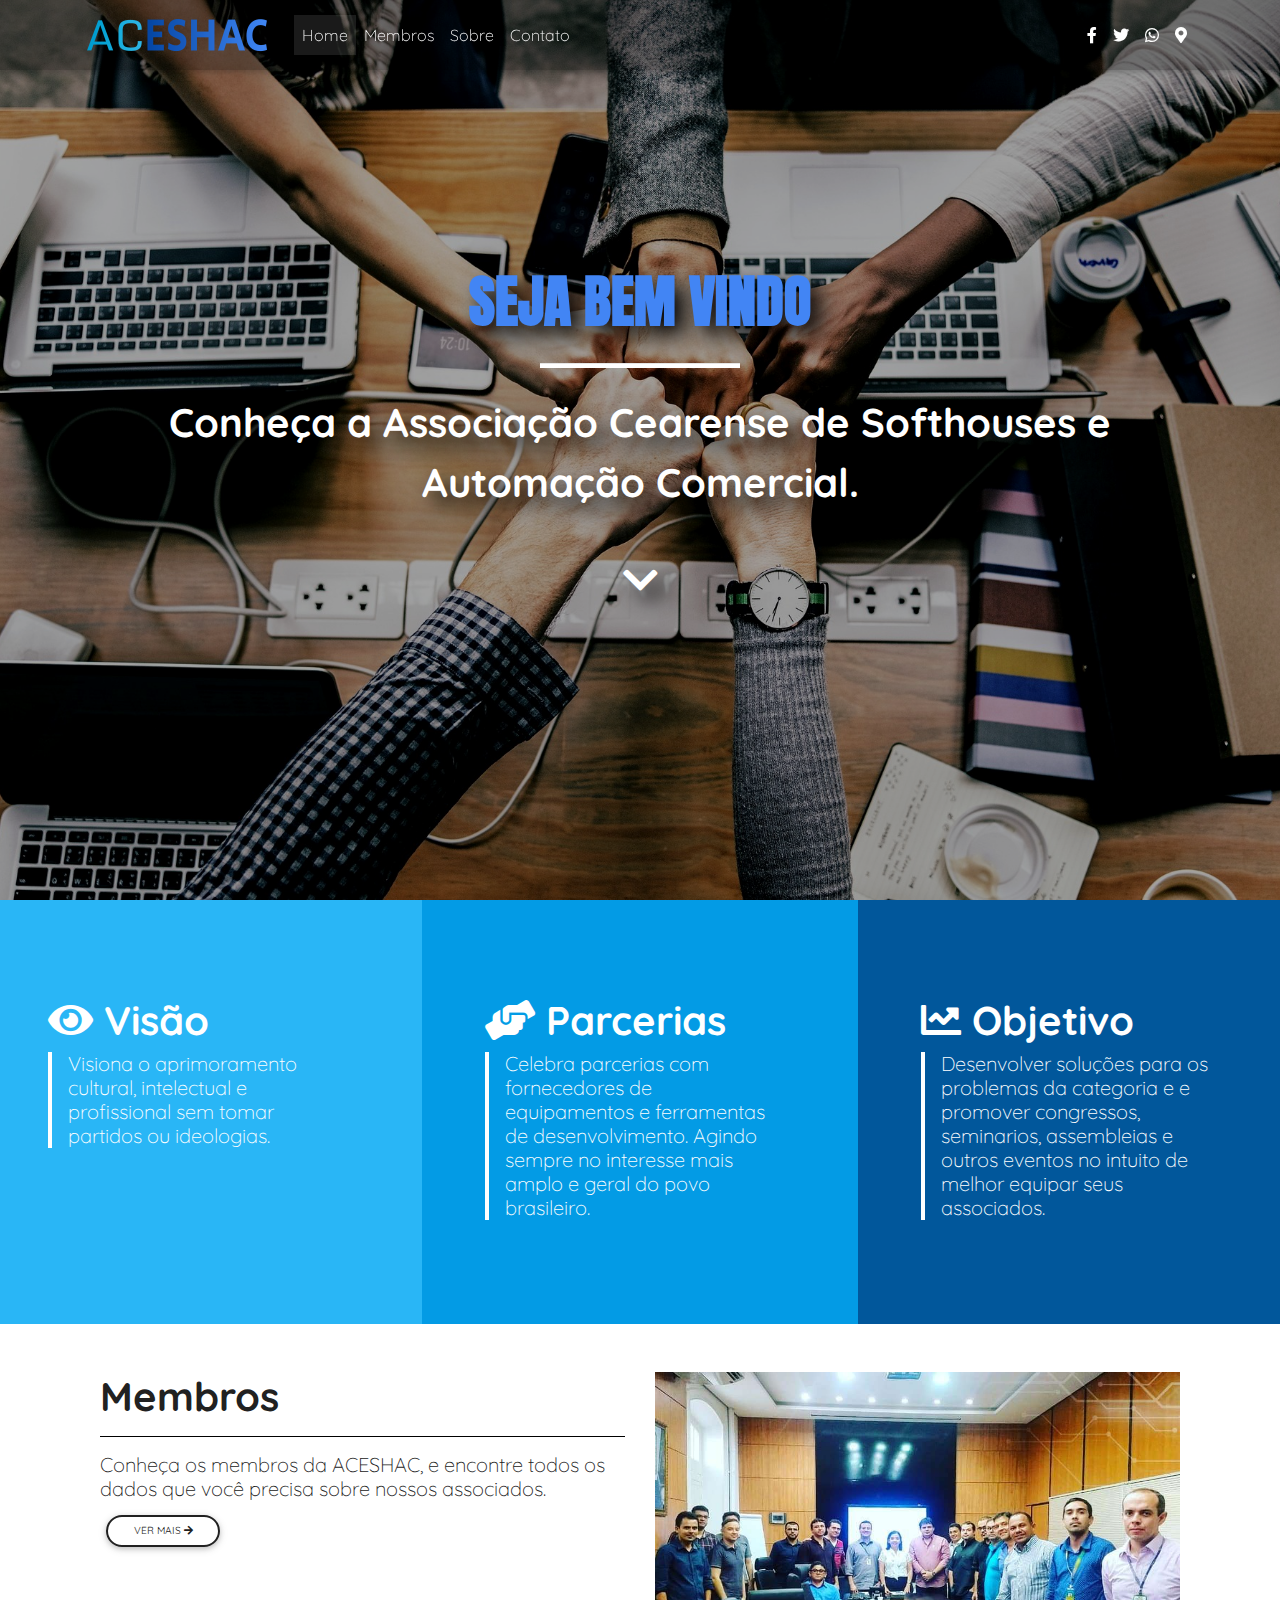
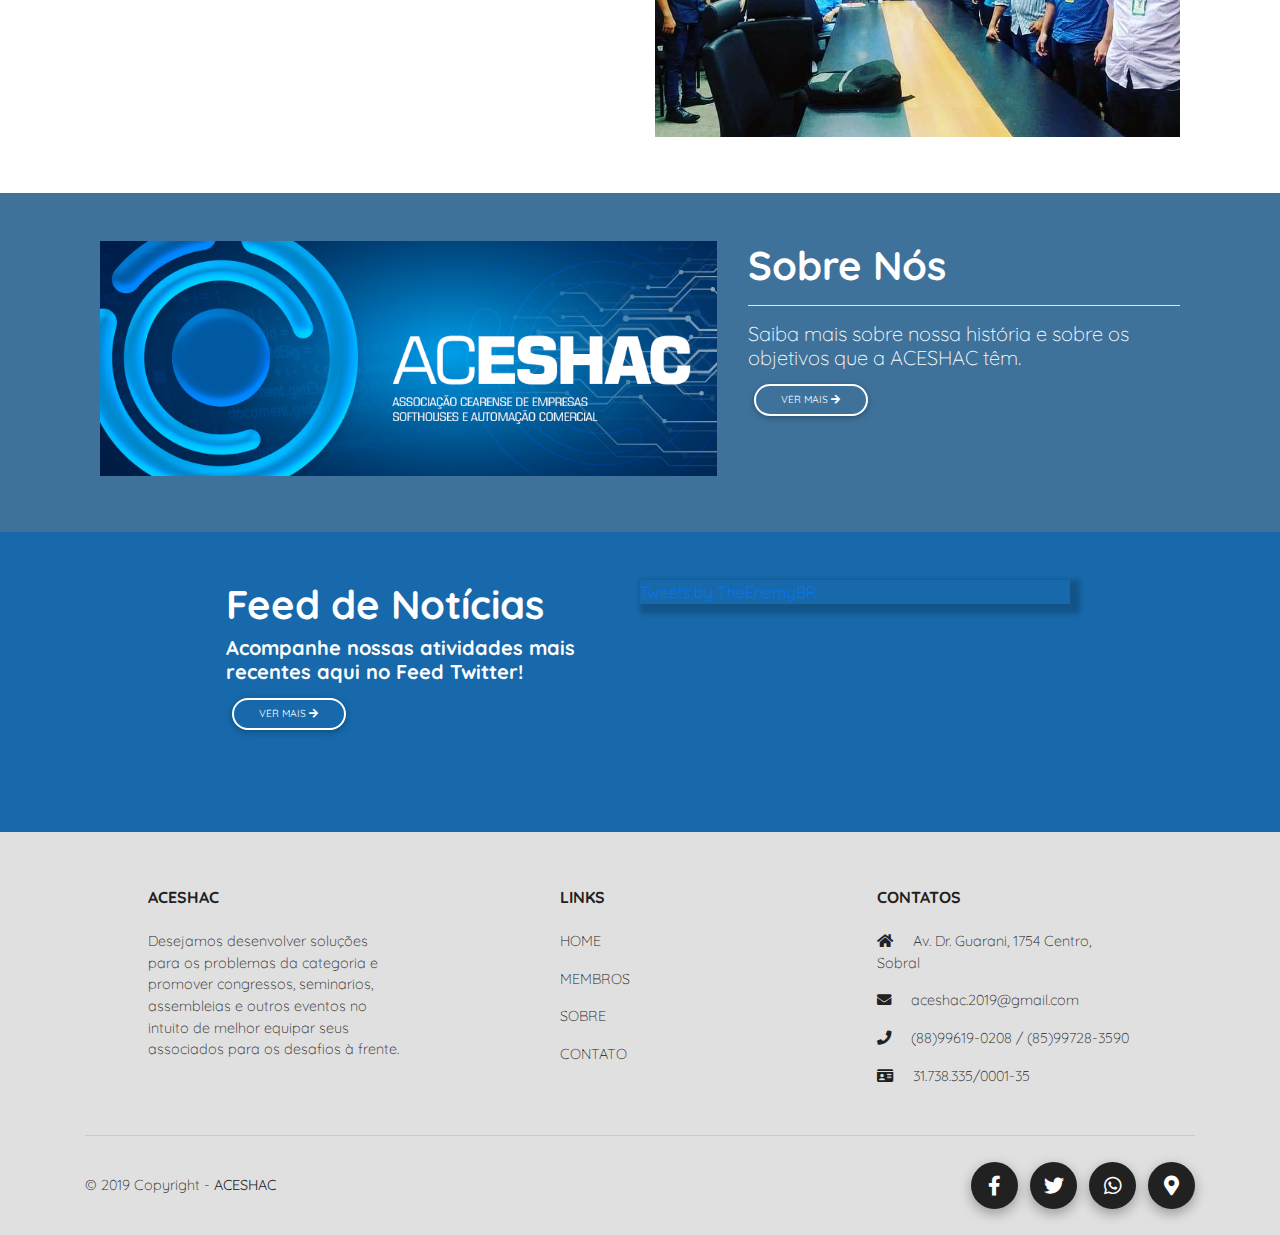
==== commit e938a744: "edit push" ====
--- a/index.html
+++ b/index.html
@@ -4,6 +4,8 @@
 	<meta charset="utf-8" name="viewport"
     content="width=device-width, initial-scale=1, maximum-scale=1, user-scalable=no">
   <meta author="Jonathan Franco">
+  <meta name="theme-color" content="#4285F4">
+  <meta name="msapplication-navbutton-color" content="#4285F4">
 	<title>ACESHAC - Associação Cearense de Softhouses e Automação Comercial</title>
   <link rel="icon" href="img/icon.png" type="image/png" />
 	<link rel="stylesheet" type="text/css" href="css/bootstrap.min.css">
@@ -118,7 +120,7 @@
   </nav>
 
 <!--Index-->
-<div id="intro" class="view smooth-scroll" style="background-image: url('img/index.jpg');background-size: cover;background-position: center;">
+<div onclick="closeNav()" id="intro" class="view smooth-scroll" style="background-image: url('img/index.jpg');background-size: cover;background-position: center;">
 
 <div class="mask text-center rgba-black-light">
   
@@ -146,7 +148,7 @@
 
 </header>
 
-<main>
+<main onclick="closeNav()">
   <!--Introdução-->
     <section id="down" class="white-color" style="overflow: hidden;">
       <div class="row">
@@ -271,7 +273,7 @@
                   <div style="box-shadow: 5px 5px 5px 5px rgba(0,0,0,0.2)">
 
                     <!-- Conta do FEED -->
-                   <a class="twitter-timeline" href="https://twitter.com/aceshac?ref_src=twsrc%5Etfw">Tweets by aceshac</a>
+                   <a height="500" width="600" class="twitter-timeline" href="https://twitter.com/TheEnemyBR?ref_src=twsrc%5Etfw">Tweets by TheEnemyBR</a>
 
                   </div>
                    <script async src="https://platform.twitter.com/widgets.js" charset="utf-8"></script>
@@ -289,7 +291,7 @@
 </main>
 
 <!-- Footer -->
-<footer class="page-footer font-small bg-light pt-4">
+<footer onclick="closeNav()" class="page-footer font-small bg-light pt-4">
   <!-- Footer Links -->
   <div class="container text-center text-dark text-md-left">
     <!-- Footer links -->
--- a/css/style.css
+++ b/css/style.css
@@ -152,8 +152,8 @@
 .load{
   width: 100px;
   height: 100px;
-  border: 3px solid #bdbdbd;
-  border-top:6px solid #4285F4;
+  border: 5px solid #4285F4;
+  border-top:5px solid #fff;
   border-radius: 100%;
   position: absolute;
   top:0;
